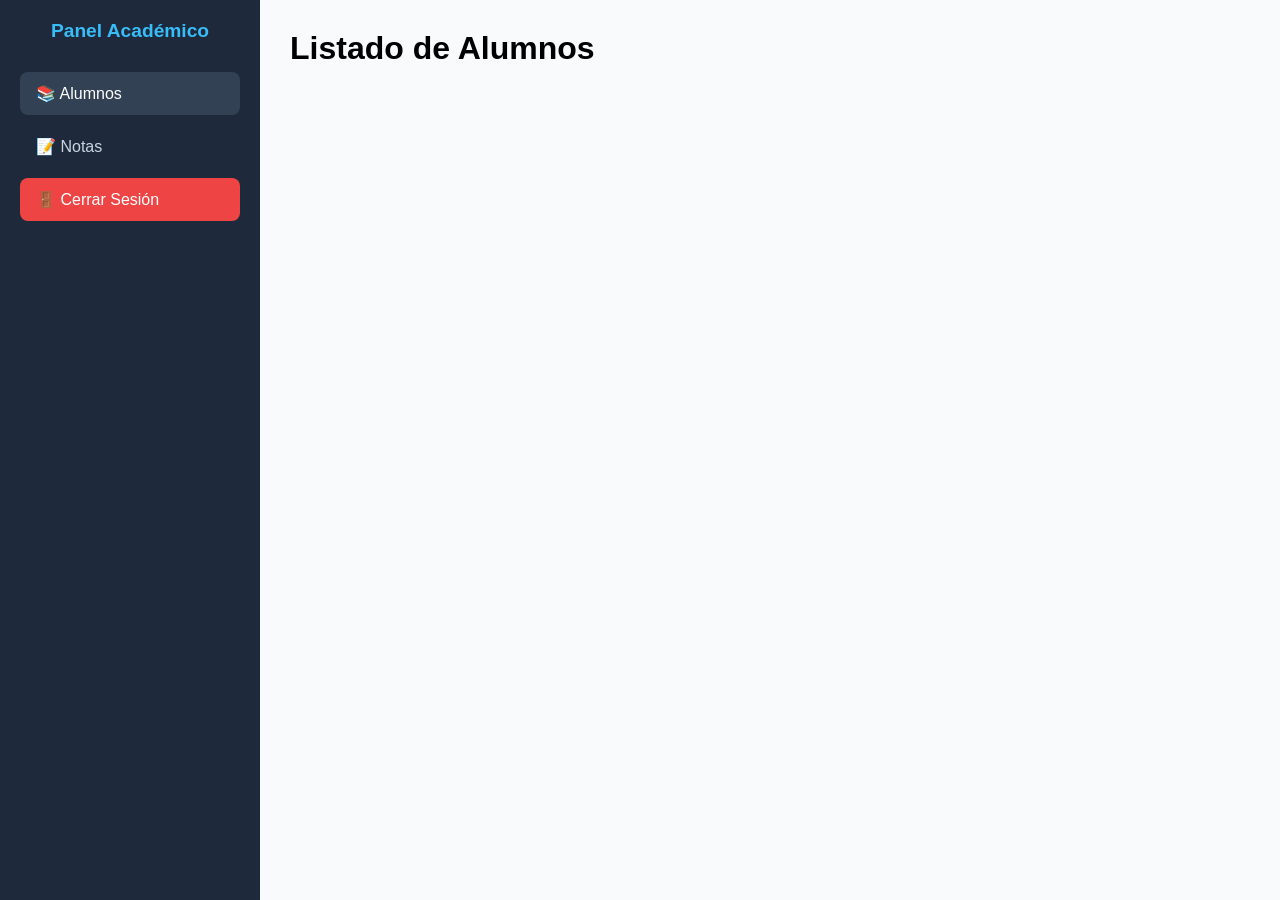
==== progra-tp/Front/index.html @ ced1962f "Metodos CRUD y nuevo script" ====
<!DOCTYPE html>
<html lang="es">
<head>
    <meta charset="UTF-8">
    <title>Sistema Académico</title>
    <link rel="stylesheet" href="CSS/main.css">
</head>
<body>
    <div class="layout-container">
        <!-- BARRA LATERAL (Fija en todo momento) -->
        <aside class="sidebar">
            <div class="brand">
                <h2>Panel Académico</h2>
            </div>
            <nav class="menu">
                <button class="nav-btn active" onclick="navegarA('alumnos')">
                    📚 Alumnos
                </button>
                <button class="nav-btn" onclick="window.location.href='notas.html'">
                    📝 Notas
                </button>
                <button class="nav-btn btn-logout" onclick="cerrarSesion()">
                    🚪 Cerrar Sesión
                </button>
            </nav>
        </aside>

        <!-- CONTENIDO PRINCIPAL (Varía según el botón tocado) -->
        <main class="main-content">
            <header class="top-header">
                <h1 id="tituloSeccion">Listado de Alumnos</h1>
            </header>
            
            <!-- Aquí se inyecta la tabla o datos de la sección elegida -->
            <section id="vistaDinamica">
                <!-- Se llena mediante JavaScript -->
            </section>
        </main>
    </div>

    <script src="js/auth.js"></script>
    <script src="js/navigation.js"></script>
    <script src="js/alumnos.js"></script>
</body>
</html>
---- progra-tp/Front/CSS/main.css ----
* {
    margin: 0;
    padding: 0;
    box-sizing: border-box;
    font-family: 'Segoe UI', Tahoma, Geneva, Verdana, sans-serif;
}

.layout-container {
    display: flex;
    height: 100vh;
    width: 100vw;
    overflow: hidden;
}

/* Sidebar a la izquierda */
.sidebar {
    width: 260px;
    background-color: #1e293b;
    color: white;
    display: flex;
    flex-direction: column;
    padding: 20px;
}

.brand h2 {
    font-size: 1.2rem;
    margin-bottom: 30px;
    text-align: center;
    color: #38bdf8;
}

.menu {
    display: flex;
    flex-direction: column;
    gap: 10px;
}

.nav-btn {
    background: none;
    border: none;
    color: #cbd5e1;
    padding: 12px 16px;
    text-align: left;
    font-size: 1rem;
    border-radius: 8px;
    cursor: pointer;
    transition: all 0.2s ease;
}

.nav-btn:hover, .nav-btn.active {
    background-color: #334155;
    color: #ffffff;
}

.btn-logout {
    margin-top: auto;
    background-color: #ef4444;
    color: white;
}

.btn-logout:hover {
    background-color: #dc2626;
}

/* Área central de contenido */
.main-content {
    flex: 1;
    background-color: #f8fafc;
    padding: 30px;
    overflow-y: auto;
}

.top-header {
    margin-bottom: 25px;
}

/* Estilos de tablas */
.table-custom {
    width: 100%;
    border-collapse: collapse;
    background: white;
    border-radius: 8px;
    overflow: hidden;
    box-shadow: 0 4px 6px -1px rgba(0, 0, 0, 0.1);
}

.table-custom th, .table-custom td {
    padding: 14px 18px;
    text-align: left;
    border-bottom: 1px solid #e2e8f0;
}

.table-custom th {
    background-color: #0f172a;
    color: white;
}
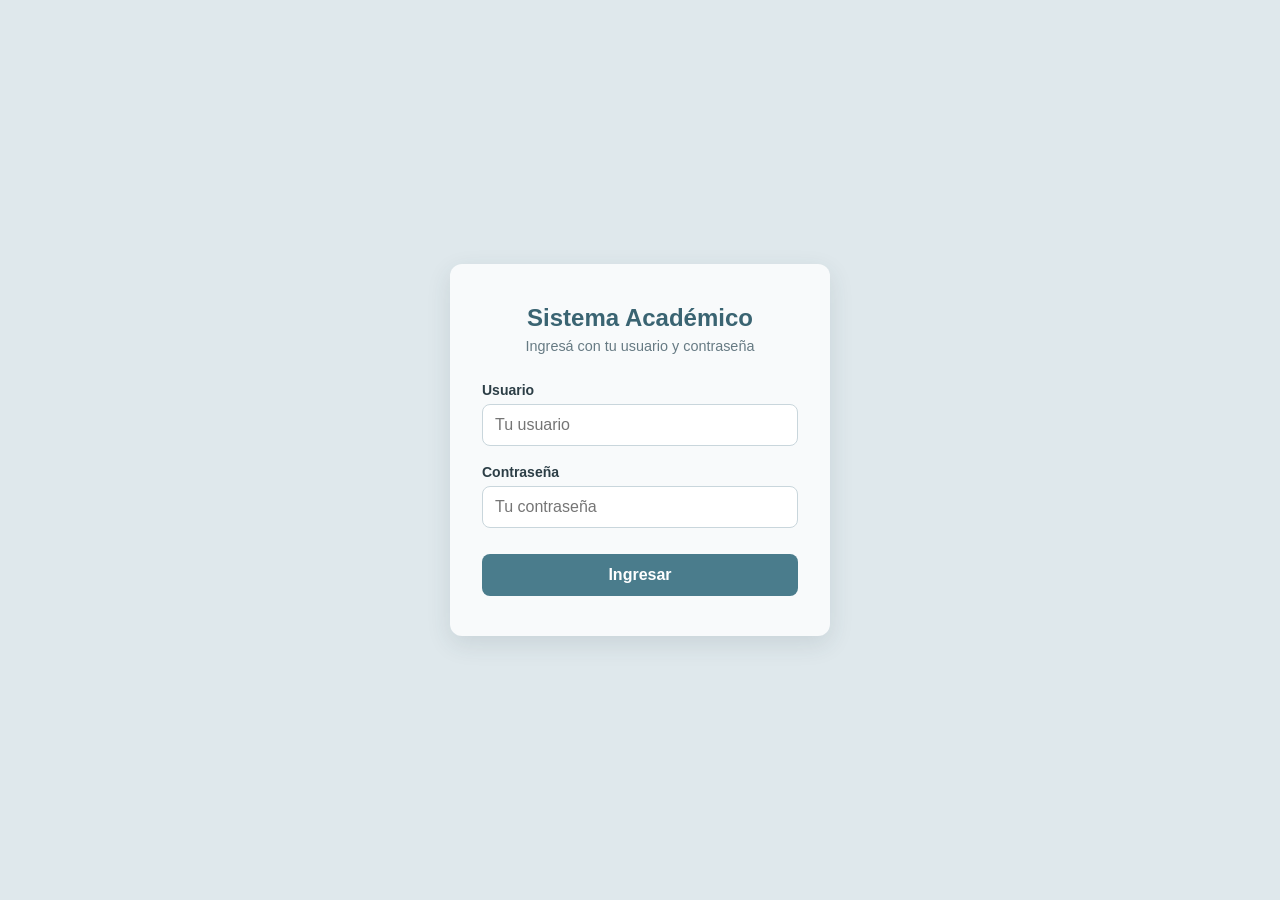
==== commit f627a4a6: "jwt en uso,metodos dashboard y front actualizado" ====
--- a/progra-tp/Front/index.html
+++ b/progra-tp/Front/index.html
@@ -4,6 +4,7 @@
     <meta charset="UTF-8">
     <title>Sistema Académico</title>
     <link rel="stylesheet" href="CSS/main.css">
+    <script src="JS/alumno.js" defer></script>
 </head>
 <body>
     <div class="layout-container">
@@ -33,13 +34,28 @@
             
             <!-- Aquí se inyecta la tabla o datos de la sección elegida -->
             <section id="vistaDinamica">
+                <table class="table-custom">
+                    <thead>
+            <tr>
+                <th>Legajo</th>
+                <th>Nombre</th>                        
+                <th>Apellido</th>
+                <th>Dni</th>
+                <th>Email</th>
+            </tr>
+        </thead>
+        <tbody id="lista-alumnos">
+
+        </tbody>
+
+                </table>
+            
                 <!-- Se llena mediante JavaScript -->
             </section>
         </main>
     </div>
 
-    <script src="js/auth.js"></script>
-    <script src="js/navigation.js"></script>
-    <script src="js/alumnos.js"></script>
+    
+    
 </body>
 </html>
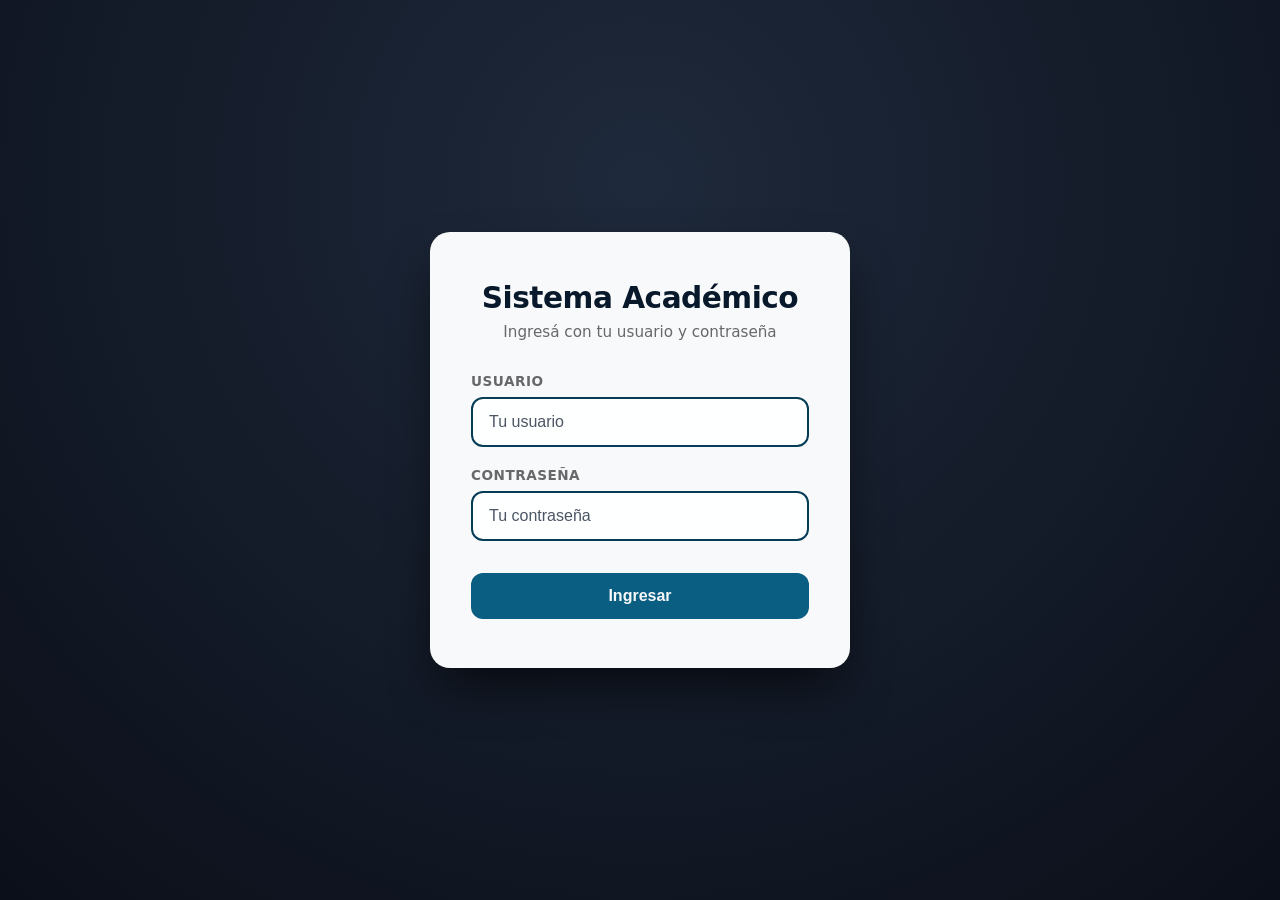
==== commit 4da1a9c1: "portal alumno front y metodos nuevos en el back + dtos" ====
--- a/progra-tp/Front/index.html
+++ b/progra-tp/Front/index.html
@@ -4,6 +4,7 @@
     <meta charset="UTF-8">
     <title>Sistema Académico</title>
     <link rel="stylesheet" href="CSS/main.css">
+    <script src="JS/auth.js"></script>
     <script src="JS/alumno.js" defer></script>
 </head>
 <body>
@@ -20,42 +21,116 @@
                 <button class="nav-btn" onclick="window.location.href='notas.html'">
                     📝 Notas
                 </button>
+                <button class="nav-btn" onclick="window.location.href='estadisticas.html'">
+                    📊 Estadísticas
+                </button>
                 <button class="nav-btn btn-logout" onclick="cerrarSesion()">
                     🚪 Cerrar Sesión
                 </button>
             </nav>
         </aside>
 
-        <!-- CONTENIDO PRINCIPAL (Varía según el botón tocado) -->
+        <!-- CONTENIDO PRINCIPAL -->
         <main class="main-content">
             <header class="top-header">
                 <h1 id="tituloSeccion">Listado de Alumnos</h1>
             </header>
-            
-            <!-- Aquí se inyecta la tabla o datos de la sección elegida -->
+
+            <!-- BARRA DE ACCIONES -->
+            <div class="acciones-bar">
+                <button type="button" class="btn-accion btn-accion-registrar" onclick="abrirModalRegistrar()">
+                    <span class="btn-icono">＋</span> Registrar alumno
+                </button>
+                <button type="button" id="btnEditar" class="btn-accion btn-accion-editar" onclick="abrirModalEditar()" disabled>
+                    <span class="btn-icono">✎</span> Editar
+                </button>
+                <button type="button" id="btnEliminar" class="btn-accion btn-accion-eliminar" onclick="abrirModalEliminar()" disabled>
+                    <span class="btn-icono">🗑</span> Eliminar
+                </button>
+                <span id="seleccionInfo" class="seleccion-info">Seleccioná un alumno de la tabla para editar o eliminar</span>
+            </div>
+
             <section id="vistaDinamica">
                 <table class="table-custom">
                     <thead>
-            <tr>
-                <th>Legajo</th>
-                <th>Nombre</th>                        
-                <th>Apellido</th>
-                <th>Dni</th>
-                <th>Email</th>
-            </tr>
-        </thead>
-        <tbody id="lista-alumnos">
-
-        </tbody>
-
+                        <tr>
+                            <th>Legajo</th>
+                            <th>Nombre</th>
+                            <th>Apellido</th>
+                            <th>Dni</th>
+                            <th>Email</th>
+                        </tr>
+                    </thead>
+                    <tbody id="lista-alumnos">
+                        <!-- Se llena mediante JavaScript -->
+                    </tbody>
                 </table>
-            
-                <!-- Se llena mediante JavaScript -->
             </section>
         </main>
     </div>
 
-    
-    
+    <!-- MODAL: REGISTRAR / EDITAR ALUMNO -->
+    <div id="modalAlumno" class="modal-overlay">
+        <div class="modal-card">
+            <div class="modal-header">
+                <h2 id="tituloModalAlumno">Registrar Alumno</h2>
+                <button type="button" class="modal-close" onclick="cerrarModalAlumno()" aria-label="Cerrar">✕</button>
+            </div>
+            <form id="formAlumno">
+                <div class="form-grid">
+                    <div class="form-group form-group-full">
+                        <label for="legajo">Legajo</label>
+                        <input type="text" id="legajo" maxlength="20" required>
+                    </div>
+                    <div class="form-group">
+                        <label for="nombre">Nombre</label>
+                        <input type="text" id="nombre" maxlength="50" required>
+                    </div>
+                    <div class="form-group">
+                        <label for="apellido">Apellido</label>
+                        <input type="text" id="apellido" maxlength="50" required>
+                    </div>
+                    <div class="form-group">
+                        <label for="dni">DNI</label>
+                        <input type="text" id="dni" maxlength="10" inputmode="numeric" pattern="[0-9]{7,10}" title="Solo números, sin puntos" required>
+                    </div>
+                    <div class="form-group">
+                        <label for="email">Email</label>
+                        <input type="email" id="email" maxlength="120" required>
+                    </div>
+                    <div class="form-group campo-cuenta">
+                        <label for="nombreUsuario">Usuario</label>
+                        <input type="text" id="nombreUsuario" maxlength="50" required>
+                    </div>
+                    <div class="form-group campo-cuenta">
+                        <label for="password">Contraseña</label>
+                        <input type="password" id="password" minlength="6" required>
+                        <small class="form-ayuda">Mínimo 6 caracteres</small>
+                    </div>
+                </div>
+                <p id="avisoEdicion" class="form-aviso">El usuario y la contraseña no se modifican desde la edición.</p>
+                <div class="modal-actions">
+                    <button type="button" class="btn-secondary" onclick="cerrarModalAlumno()">Cancelar</button>
+                    <button type="submit" id="btnGuardar" class="btn-primary">Guardar</button>
+                </div>
+            </form>
+        </div>
+    </div>
+
+    <!-- MODAL: CONFIRMAR ELIMINACIÓN -->
+    <div id="modalEliminar" class="modal-overlay">
+        <div class="modal-card modal-confirm">
+            <div class="confirm-icono">⚠</div>
+            <h2>¿Estás seguro de eliminar?</h2>
+            <p id="textoEliminar">Esta acción no se puede deshacer.</p>
+            <div class="modal-actions modal-actions-center">
+                <button type="button" class="btn-secondary" onclick="cerrarModalEliminar()">Cancelar</button>
+                <button type="button" id="btnConfirmarEliminar" class="btn-danger" onclick="confirmarEliminar()">Sí, eliminar</button>
+            </div>
+        </div>
+    </div>
+
+    <!-- AVISOS -->
+    <div id="toast" class="toast"></div>
 </body>
 </html>
--- a/progra-tp/Front/CSS/main.css
+++ b/progra-tp/Front/CSS/main.css
@@ -93,4 +93,408 @@
 .table-custom th {
     background-color: #0f172a;
     color: white;
+}
+
+/* ------------------------------------------ */
+
+/* Cabecera con botón a la derecha */
+.top-header {
+    display: flex;
+    justify-content: space-between;
+    align-items: center;
+    margin-bottom: 25px;
+}
+
+/* Botones de acción */
+.btn-primary {
+    background-color: #0284c7;
+    color: white;
+    border: none;
+    padding: 10px 18px;
+    border-radius: 8px;
+    font-size: 0.95rem;
+    font-weight: 600;
+    cursor: pointer;
+    transition: background-color 0.2s ease;
+}
+
+.btn-primary:hover {
+    background-color: #0369a1;
+}
+
+.btn-edit {
+    background-color: #334155;
+    color: white;
+    border: none;
+    padding: 6px 12px;
+    border-radius: 6px;
+    font-size: 0.85rem;
+    cursor: pointer;
+    margin-right: 6px;
+    transition: background-color 0.2s ease;
+}
+
+.btn-edit:hover {
+    background-color: #1e293b;
+}
+
+.btn-delete {
+    background-color: #ef4444;
+    color: white;
+    border: none;
+    padding: 6px 12px;
+    border-radius: 6px;
+    font-size: 0.85rem;
+    cursor: pointer;
+    transition: background-color 0.2s ease;
+}
+
+.btn-delete:hover {
+    background-color: #dc2626;
+}
+
+.btn-secondary {
+    background-color: #cbd5e1;
+    color: #0f172a;
+    border: none;
+    padding: 10px 18px;
+    border-radius: 8px;
+    font-size: 0.95rem;
+    font-weight: 600;
+    cursor: pointer;
+}
+
+.btn-secondary:hover {
+    background-color: #94a3b8;
+}
+
+.btn-danger {
+    background-color: #ef4444;
+    color: white;
+    border: none;
+    padding: 10px 18px;
+    border-radius: 8px;
+    font-size: 0.95rem;
+    font-weight: 600;
+    cursor: pointer;
+    transition: background-color 0.2s ease;
+}
+
+.btn-danger:hover {
+    background-color: #dc2626;
+}
+
+.btn-primary:disabled, .btn-danger:disabled {
+    opacity: 0.6;
+    cursor: wait;
+}
+
+/* ---------- Barra de acciones (Registrar / Editar / Eliminar) ---------- */
+.acciones-bar {
+    display: flex;
+    align-items: center;
+    flex-wrap: wrap;
+    gap: 12px;
+    margin-bottom: 20px;
+}
+
+.btn-accion {
+    display: inline-flex;
+    align-items: center;
+    gap: 8px;
+    border: none;
+    padding: 11px 20px;
+    border-radius: 10px;
+    font-size: 0.95rem;
+    font-weight: 600;
+    color: white;
+    cursor: pointer;
+    box-shadow: 0 2px 4px rgba(15, 23, 42, 0.15);
+    transition: transform 0.15s ease, box-shadow 0.15s ease, background-color 0.2s ease, opacity 0.2s ease;
+}
+
+.btn-accion:hover:not(:disabled) {
+    transform: translateY(-2px);
+    box-shadow: 0 6px 14px rgba(15, 23, 42, 0.2);
+}
+
+.btn-accion:active:not(:disabled) {
+    transform: translateY(0);
+}
+
+.btn-accion:disabled {
+    opacity: 0.45;
+    cursor: not-allowed;
+    box-shadow: none;
+}
+
+.btn-icono {
+    display: inline-flex;
+    align-items: center;
+    justify-content: center;
+    width: 22px;
+    height: 22px;
+    border-radius: 50%;
+    background: rgba(255, 255, 255, 0.2);
+    font-size: 0.85rem;
+}
+
+.btn-accion-registrar { background: linear-gradient(135deg, #10b981, #059669); }
+.btn-accion-editar    { background: linear-gradient(135deg, #0ea5e9, #0284c7); }
+.btn-accion-eliminar  { background: linear-gradient(135deg, #f87171, #dc2626); }
+
+.seleccion-info {
+    margin-left: auto;
+    font-size: 0.88rem;
+    color: #64748b;
+}
+
+/* Filas seleccionables */
+#lista-alumnos tr {
+    cursor: pointer;
+    transition: background-color 0.15s ease;
+}
+
+#lista-alumnos tr:hover {
+    background-color: #f1f5f9;
+}
+
+#lista-alumnos tr.fila-seleccionada {
+    background-color: #e0f2fe;
+    box-shadow: inset 4px 0 0 #0284c7;
+}
+
+/* ---------- Modal (Pantalla emergente de formulario) ---------- */
+.modal-overlay {
+    position: fixed;
+    inset: 0;
+    background: rgba(15, 23, 42, 0.55);
+    backdrop-filter: blur(3px);
+    display: flex;
+    align-items: center;
+    justify-content: center;
+    padding: 20px;
+    z-index: 1000;
+    opacity: 0;
+    visibility: hidden;
+    transition: opacity 0.2s ease, visibility 0.2s ease;
+}
+
+.modal-overlay.activo {
+    opacity: 1;
+    visibility: visible;
+}
+
+.modal-card {
+    background: white;
+    width: 100%;
+    max-width: 620px;
+    max-height: 90vh;
+    overflow-y: auto;
+    border-radius: 14px;
+    padding: 28px;
+    box-shadow: 0 20px 40px rgba(15, 23, 42, 0.3);
+    transform: translateY(20px) scale(0.97);
+    transition: transform 0.2s ease;
+}
+
+.modal-overlay.activo .modal-card {
+    transform: translateY(0) scale(1);
+}
+
+.modal-header {
+    display: flex;
+    justify-content: space-between;
+    align-items: center;
+    margin-bottom: 22px;
+    padding-bottom: 14px;
+    border-bottom: 1px solid #e2e8f0;
+}
+
+.modal-header h2 {
+    font-size: 1.3rem;
+    color: #0f172a;
+}
+
+.modal-close {
+    background: none;
+    border: none;
+    font-size: 1.1rem;
+    color: #64748b;
+    cursor: pointer;
+    width: 32px;
+    height: 32px;
+    border-radius: 8px;
+}
+
+.modal-close:hover {
+    background: #f1f5f9;
+    color: #0f172a;
+}
+
+.form-grid {
+    display: grid;
+    grid-template-columns: 1fr 1fr;
+    gap: 16px 18px;
+}
+
+.form-group {
+    display: flex;
+    flex-direction: column;
+    gap: 6px;
+}
+
+.form-group label {
+    font-size: 0.88rem;
+    font-weight: 600;
+    color: #334155;
+}
+
+.form-group input {
+    padding: 10px 12px;
+    border: 1px solid #cbd5e1;
+    border-radius: 8px;
+    font-size: 0.95rem;
+    transition: border-color 0.15s ease, box-shadow 0.15s ease;
+}
+
+.form-group input:focus {
+    outline: none;
+    border-color: #0284c7;
+    box-shadow: 0 0 0 3px rgba(2, 132, 199, 0.18);
+}
+
+.form-ayuda {
+    font-size: 0.78rem;
+    color: #64748b;
+}
+
+.form-group-full {
+    grid-column: 1 / -1;
+}
+
+.form-group input:read-only {
+    background-color: #f1f5f9;
+    color: #64748b;
+    cursor: not-allowed;
+}
+
+/* Modo edición: se ocultan usuario y contraseña */
+.form-aviso {
+    display: none;
+    margin-top: 14px;
+    font-size: 0.85rem;
+    color: #64748b;
+}
+
+#formAlumno.modo-edicion .campo-cuenta { display: none; }
+#formAlumno.modo-edicion .form-aviso   { display: block; }
+
+.modal-actions {
+    display: flex;
+    justify-content: flex-end;
+    gap: 10px;
+    margin-top: 26px;
+}
+
+.modal-actions-center {
+    justify-content: center;
+}
+
+/* Modal de confirmación */
+.modal-confirm {
+    max-width: 420px;
+    text-align: center;
+}
+
+.confirm-icono {
+    width: 64px;
+    height: 64px;
+    margin: 0 auto 14px;
+    border-radius: 50%;
+    background: #fee2e2;
+    color: #dc2626;
+    font-size: 1.8rem;
+    display: flex;
+    align-items: center;
+    justify-content: center;
+}
+
+.modal-confirm h2 {
+    font-size: 1.25rem;
+    color: #0f172a;
+    margin-bottom: 10px;
+}
+
+.modal-confirm p {
+    color: #475569;
+    line-height: 1.5;
+}
+
+/* Avisos (toast) */
+.toast {
+    position: fixed;
+    bottom: 24px;
+    right: 24px;
+    padding: 14px 20px;
+    border-radius: 10px;
+    color: white;
+    font-weight: 600;
+    box-shadow: 0 10px 25px rgba(15, 23, 42, 0.25);
+    opacity: 0;
+    transform: translateY(20px);
+    pointer-events: none;
+    transition: opacity 0.25s ease, transform 0.25s ease;
+    z-index: 1100;
+}
+
+.toast.visible {
+    opacity: 1;
+    transform: translateY(0);
+}
+
+.toast.ok    { background: #059669; }
+.toast.error { background: #dc2626; }
+
+@media (max-width: 640px) {
+    .form-grid { grid-template-columns: 1fr; }
+    .seleccion-info { margin-left: 0; width: 100%; }
+}
+
+/* Tarjetas de Estadísticas */
+.stats-grid {
+    display: grid;
+    grid-template-columns: repeat(auto-fit, minmax(220px, 1fr));
+    gap: 20px;
+    margin-bottom: 30px;
+}
+
+.stat-card {
+    background: white;
+    padding: 22px;
+    border-radius: 10px;
+    box-shadow: 0 4px 6px -1px rgba(0, 0, 0, 0.1);
+    border-left: 5px solid #38bdf8;
+}
+
+.stat-card.danger {
+    border-left-color: #ef4444;
+}
+
+.stat-card h3 {
+    font-size: 0.9rem;
+    color: #64748b;
+    margin-bottom: 8px;
+}
+
+.stat-card .stat-value {
+    font-size: 1.8rem;
+    font-weight: 700;
+    color: #0f172a;
+}
+
+.section-subtitle {
+    margin-bottom: 15px;
+    color: #0f172a;
+    font-size: 1.15rem;
 }
